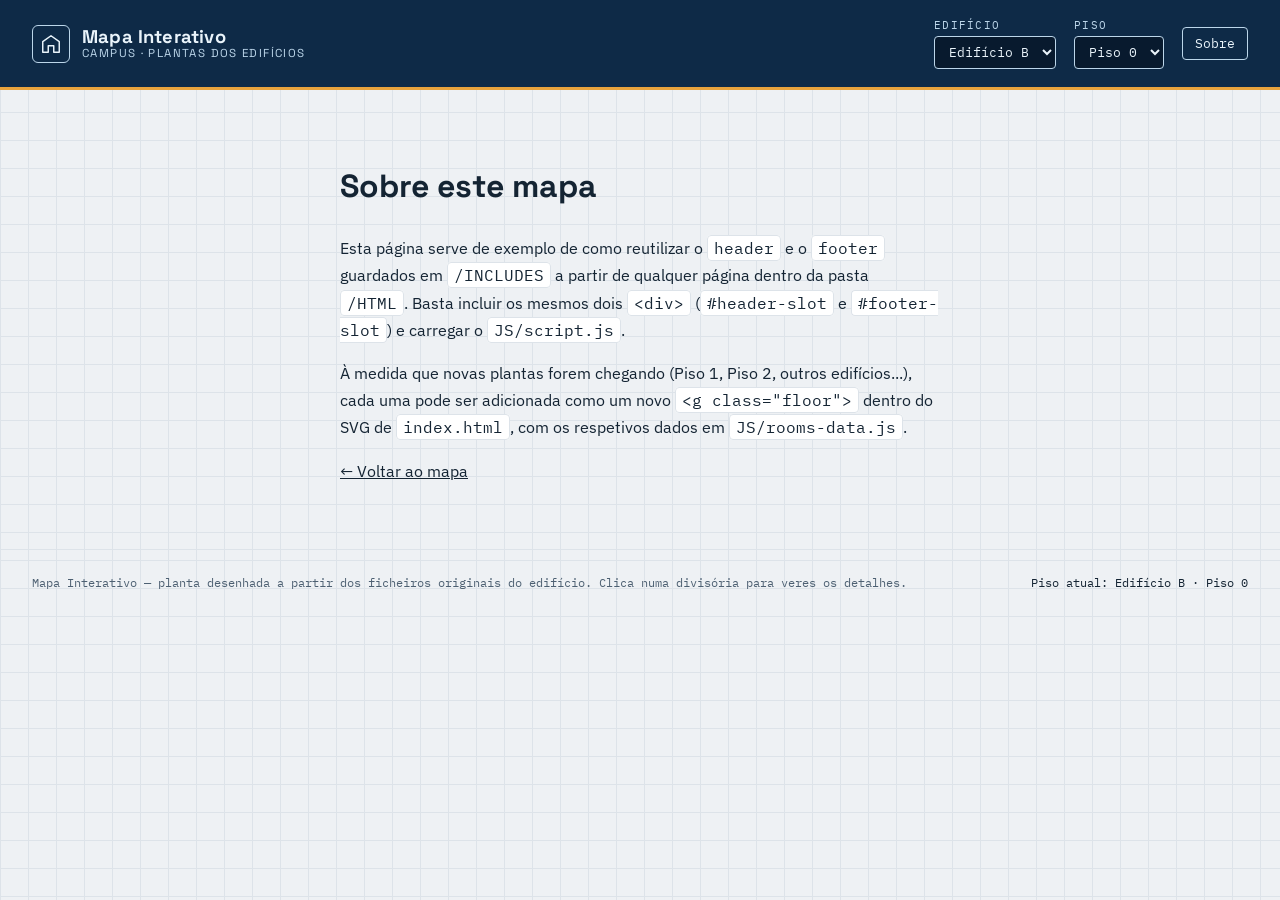
==== HTML/sobre.html @ 1723b6d4 "Começo." ====
<!DOCTYPE html>
<html lang="pt-PT">
<head>
<meta charset="UTF-8">
<meta name="viewport" content="width=device-width, initial-scale=1.0">
<title>Sobre — Mapa Interativo</title>
<link rel="preconnect" href="https://fonts.googleapis.com">
<link href="https://fonts.googleapis.com/css2?family=Space+Grotesk:wght@500;600;700&family=IBM+Plex+Sans:wght@400;500;600&family=IBM+Plex+Mono:wght@400;500&display=swap" rel="stylesheet">
<link rel="stylesheet" href="../CSS/style.css">
<style>
  .about { max-width: 640px; margin: 48px auto; padding: 0 20px; font-family: var(--font-body); line-height: 1.7; }
  .about h1 { font-family: var(--font-display); }
  .about code { font-family: var(--font-mono); background: #fff; padding: 2px 6px; border-radius: 4px; border: 1px solid var(--paper-line); }
</style>
</head>
<body>

<div id="header-slot"></div>

<main class="about">
  <h1>Sobre este mapa</h1>
  <p>Esta página serve de exemplo de como reutilizar o <code>header</code> e o
  <code>footer</code> guardados em <code>/INCLUDES</code> a partir de qualquer
  página dentro da pasta <code>/HTML</code>. Basta incluir os mesmos dois
  <code>&lt;div&gt;</code> (<code>#header-slot</code> e <code>#footer-slot</code>)
  e carregar o <code>JS/script.js</code>.</p>
  <p>À medida que novas plantas forem chegando (Piso 1, Piso 2, outros
  edifícios...), cada uma pode ser adicionada como um novo <code>&lt;g
  class="floor"&gt;</code> dentro do SVG de <code>index.html</code>, com os
  respetivos dados em <code>JS/rooms-data.js</code>.</p>
  <p><a href="../index.html">← Voltar ao mapa</a></p>
</main>

<div id="footer-slot"></div>

<script src="../JS/rooms-data.js"></script>
<script>
  // Nesta página os slots de include usam caminhos relativos a partir de /HTML
  document.addEventListener("DOMContentLoaded", async () => {
    const load = async (sel, path) => {
      const el = document.querySelector(sel);
      const res = await fetch(path);
      el.innerHTML = await res.text();
    };
    try {
      await load("#header-slot", "../INCLUDES/header.html");
      await load("#footer-slot", "../INCLUDES/footer.html");
    } catch (e) {
      console.warn("Corre num servidor local para os includes funcionarem.", e);
    }
  });
</script>
</body>
</html>
---- CSS/style.css ----
/* =================================================================
   Mapa Interativo — folha de estilos principal
   Direção visual: "planta técnica" (blueprint) — a app parece uma
   prancheta de arquitetura: fundo claro de papel milimétrico fora
   do desenho, e a planta em si em tom de cianótipo (azul profundo)
   com traços finos, como um desenho técnico real.
   ================================================================= */

:root {
  /* --- cor --- */
  --paper: #eef1f4;
  --paper-line: #dde3e9;
  --ink: #142433;
  --ink-soft: #4d6072;
  --blueprint: #0e2a47;
  --blueprint-deep: #081a2e;
  --line: #bcd6ea;
  --line-strong: #eaf4fb;
  --accent: #e8a33d;
  --accent-ink: #4a2f08;

  --room-gabinete: #6fb1e0;
  --room-circulacao: #8fa6b8;
  --room-apoio: #d7a86e;
  --room-reuniao: #7dc9a8;
  --room-aula: #c98fd0;

  /* --- tipografia --- */
  --font-display: "Space Grotesk", "IBM Plex Sans", sans-serif;
  --font-body: "IBM Plex Sans", system-ui, sans-serif;
  --font-mono: "IBM Plex Mono", ui-monospace, monospace;

  --radius: 6px;
}

* { box-sizing: border-box; }

html, body {
  margin: 0;
  padding: 0;
  background: var(--paper);
  color: var(--ink);
  font-family: var(--font-body);
}

body {
  background-image:
    linear-gradient(var(--paper-line) 1px, transparent 1px),
    linear-gradient(90deg, var(--paper-line) 1px, transparent 1px);
  background-size: 28px 28px;
  min-height: 100vh;
  display: flex;
  flex-direction: column;
}

a { color: inherit; }

/* -------------------------------------------------------------- */
/* Header                                                          */
/* -------------------------------------------------------------- */
.site-header {
  display: flex;
  align-items: center;
  justify-content: space-between;
  gap: 24px;
  flex-wrap: wrap;
  padding: 18px 32px;
  background: var(--blueprint);
  color: var(--line-strong);
  border-bottom: 3px solid var(--accent);
}

.site-header__brand {
  display: flex;
  align-items: center;
  gap: 12px;
}

.site-header__mark {
  display: grid;
  place-items: center;
  width: 38px;
  height: 38px;
  border: 1.5px solid var(--line);
  border-radius: var(--radius);
  color: var(--line-strong);
}

.site-header__title {
  display: flex;
  flex-direction: column;
  line-height: 1.15;
  font-family: var(--font-display);
}

.site-header__title strong {
  font-size: 1.15rem;
  letter-spacing: 0.01em;
}

.site-header__title span {
  font-size: 0.72rem;
  text-transform: uppercase;
  letter-spacing: 0.12em;
  color: var(--line);
}

.site-header__nav {
  display: flex;
  align-items: flex-end;
  gap: 18px;
  flex-wrap: wrap;
}

.field {
  display: flex;
  flex-direction: column;
  gap: 4px;
  font-family: var(--font-mono);
}

.field__label {
  font-size: 0.66rem;
  text-transform: uppercase;
  letter-spacing: 0.12em;
  color: var(--line);
}

.field__control {
  background: var(--blueprint-deep);
  color: var(--line-strong);
  border: 1px solid var(--line);
  border-radius: 4px;
  padding: 6px 10px;
  font-family: var(--font-mono);
  font-size: 0.82rem;
}

.site-header__link {
  align-self: center;
  text-decoration: none;
  font-family: var(--font-mono);
  font-size: 0.8rem;
  border: 1px solid var(--line);
  padding: 7px 12px;
  border-radius: 4px;
  color: var(--line-strong);
  transition: background 0.15s ease, color 0.15s ease;
}

.site-header__link:hover {
  background: var(--accent);
  border-color: var(--accent);
  color: var(--accent-ink);
}

/* -------------------------------------------------------------- */
/* Layout principal                                                 */
/* -------------------------------------------------------------- */
.app {
  flex: 1;
  display: grid;
  grid-template-columns: minmax(0, 1fr) 340px;
  gap: 0;
  align-items: stretch;
}

.map-panel {
  position: relative;
  padding: 28px 32px 12px;
  min-width: 0;
}

.map-panel__heading {
  display: flex;
  align-items: baseline;
  justify-content: space-between;
  margin-bottom: 14px;
  flex-wrap: wrap;
  gap: 8px;
}

.map-panel__heading h1 {
  font-family: var(--font-display);
  font-size: 1.4rem;
  margin: 0;
}

.map-panel__hint {
  font-family: var(--font-mono);
  font-size: 0.76rem;
  color: var(--ink-soft);
}

.map-frame {
  background: var(--blueprint);
  border-radius: 10px;
  box-shadow: 0 18px 40px -22px rgba(8, 26, 46, 0.55);
  padding: 18px;
  border: 1px solid #0a2036;
}

.map-frame svg {
  width: 100%;
  height: auto;
  display: block;
}

/* --- salas dentro do SVG --- */
.room {
  cursor: pointer;
  fill-opacity: 0.16;
  stroke: none;
  transition: fill-opacity 0.15s ease;
}

.room:hover { fill-opacity: 0.38; }

.room.is-selected {
  fill-opacity: 0.5;
  stroke: var(--accent);
  stroke-width: 2.4;
  stroke-dasharray: 6 4;
  animation: march 12s linear infinite;
}

@keyframes march {
  to { stroke-dashoffset: -240; }
}

.room--gabinete   { fill: var(--room-gabinete); }
.room--circulacao { fill: var(--room-circulacao); }
.room--apoio      { fill: var(--room-apoio); }
.room--reuniao    { fill: var(--room-reuniao); }
.room--aula       { fill: var(--room-aula); }

.walls {
  fill: none;
  stroke: var(--line-strong);
  stroke-width: 2.2;
  stroke-linejoin: round;
}

.deco {
  fill: none;
  stroke: var(--line);
  stroke-width: 1.2;
}

.deco-fill { fill: var(--blueprint-deep); }

.room-label {
  font-family: var(--font-mono);
  font-size: 9.5px;
  fill: var(--line-strong);
  pointer-events: none;
  opacity: 0.85;
  text-anchor: middle;
}

/* legenda */
.legend {
  display: flex;
  flex-wrap: wrap;
  gap: 14px;
  margin-top: 14px;
  font-family: var(--font-mono);
  font-size: 0.72rem;
  color: var(--ink-soft);
}

.legend__item { display: flex; align-items: center; gap: 6px; }

.legend__swatch {
  width: 12px;
  height: 12px;
  border-radius: 3px;
  display: inline-block;
}

.legend__swatch--gabinete   { background: var(--room-gabinete); }
.legend__swatch--circulacao { background: var(--room-circulacao); }
.legend__swatch--apoio      { background: var(--room-apoio); }
.legend__swatch--reuniao    { background: var(--room-reuniao); }
.legend__swatch--aula       { background: var(--room-aula); }

/* -------------------------------------------------------------- */
/* Painel de detalhes                                               */
/* -------------------------------------------------------------- */
.detail-panel {
  border-left: 1px solid var(--paper-line);
  padding: 28px 24px;
  display: flex;
  flex-direction: column;
  gap: 18px;
  background: #fff;
}

.detail-panel__empty {
  margin: auto 0;
  text-align: center;
  color: var(--ink-soft);
  font-family: var(--font-mono);
  font-size: 0.84rem;
  line-height: 1.6;
}

.detail-panel__empty svg {
  display: block;
  margin: 0 auto 12px;
  opacity: 0.5;
}

.detail-card { display: none; flex-direction: column; gap: 16px; }
.detail-card.is-active { display: flex; }

.detail-card__image {
  width: 100%;
  aspect-ratio: 4 / 3;
  border-radius: var(--radius);
  display: grid;
  place-items: center;
  font-family: var(--font-display);
  font-size: 2.6rem;
  color: #fff;
  letter-spacing: 0.02em;
  position: relative;
  overflow: hidden;
}

.detail-card__image span {
  position: relative;
  z-index: 1;
}

.detail-card__image::after {
  content: "";
  position: absolute;
  inset: 0;
  background-image: linear-gradient(rgba(255,255,255,0.16) 1px, transparent 1px),
                     linear-gradient(90deg, rgba(255,255,255,0.16) 1px, transparent 1px);
  background-size: 14px 14px;
}

.detail-card__id {
  font-family: var(--font-mono);
  font-size: 0.72rem;
  letter-spacing: 0.14em;
  text-transform: uppercase;
  color: var(--ink-soft);
}

.detail-card__name {
  font-family: var(--font-display);
  font-size: 1.35rem;
  margin: 2px 0 0;
}

.detail-card__meta {
  display: grid;
  grid-template-columns: 1fr 1fr;
  gap: 12px;
}

.detail-card__stat {
  border: 1px solid var(--paper-line);
  border-radius: var(--radius);
  padding: 10px 12px;
}

.detail-card__stat dt {
  font-family: var(--font-mono);
  font-size: 0.65rem;
  text-transform: uppercase;
  letter-spacing: 0.1em;
  color: var(--ink-soft);
  margin: 0 0 4px;
}

.detail-card__stat dd {
  margin: 0;
  font-size: 0.95rem;
  font-weight: 600;
}

.detail-card__close {
  align-self: flex-start;
  background: none;
  border: 1px solid var(--paper-line);
  border-radius: 999px;
  padding: 6px 14px;
  font-family: var(--font-mono);
  font-size: 0.72rem;
  cursor: pointer;
  color: var(--ink-soft);
}

.detail-card__close:hover { border-color: var(--ink-soft); color: var(--ink); }

/* -------------------------------------------------------------- */
/* Footer                                                           */
/* -------------------------------------------------------------- */
.site-footer {
  padding: 14px 32px 20px;
  font-family: var(--font-mono);
  font-size: 0.72rem;
  color: var(--ink-soft);
  display: flex;
  justify-content: space-between;
  gap: 12px;
  flex-wrap: wrap;
  border-top: 1px solid var(--paper-line);
}

.site-footer__meta { color: var(--ink); }

/* -------------------------------------------------------------- */
/* Responsivo                                                       */
/* -------------------------------------------------------------- */
@media (max-width: 900px) {
  .app { grid-template-columns: 1fr; }

  .detail-panel {
    border-left: none;
    border-top: 1px solid var(--paper-line);
  }

  .site-header__nav { width: 100%; justify-content: space-between; }
}

@media (max-width: 560px) {
  .site-header { padding: 14px 18px; }
  .map-panel { padding: 20px 16px 8px; }
  .detail-panel { padding: 20px 16px; }
}

@media (prefers-reduced-motion: reduce) {
  .room.is-selected { animation: none; }
}
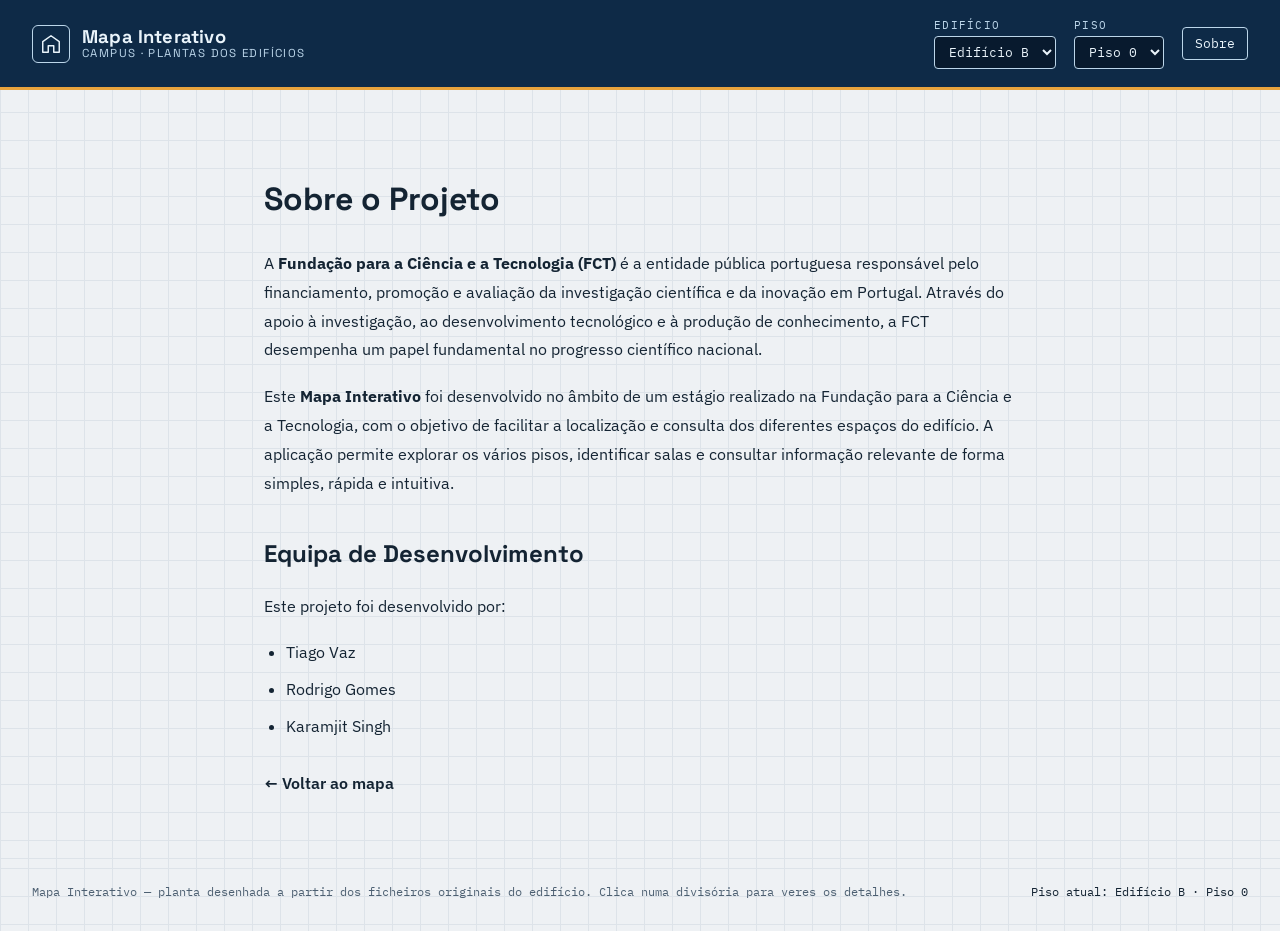
==== commit c122c470: "correcao do sobre e das pastas" ====
--- a/HTML/sobre.html
+++ b/HTML/sobre.html
@@ -1,54 +1,119 @@
 <!DOCTYPE html>
 <html lang="pt-PT">
+
 <head>
-<meta charset="UTF-8">
-<meta name="viewport" content="width=device-width, initial-scale=1.0">
-<title>Sobre — Mapa Interativo</title>
-<link rel="preconnect" href="https://fonts.googleapis.com">
-<link href="https://fonts.googleapis.com/css2?family=Space+Grotesk:wght@500;600;700&family=IBM+Plex+Sans:wght@400;500;600&family=IBM+Plex+Mono:wght@400;500&display=swap" rel="stylesheet">
-<link rel="stylesheet" href="../CSS/style.css">
-<style>
-  .about { max-width: 640px; margin: 48px auto; padding: 0 20px; font-family: var(--font-body); line-height: 1.7; }
-  .about h1 { font-family: var(--font-display); }
-  .about code { font-family: var(--font-mono); background: #fff; padding: 2px 6px; border-radius: 4px; border: 1px solid var(--paper-line); }
-</style>
+  <meta charset="UTF-8">
+  <meta name="viewport" content="width=device-width, initial-scale=1.0">
+  <title>Sobre — Mapa Interativo</title>
+
+  <link rel="preconnect" href="https://fonts.googleapis.com">
+  <link href="https://fonts.googleapis.com/css2?family=Space+Grotesk:wght@500;600;700&family=IBM+Plex+Sans:wght@400;500;600&family=IBM+Plex+Mono:wght@400;500&display=swap" rel="stylesheet">
+
+  <link rel="stylesheet" href="../public/assets/CSS/style.css">
+
+  <style>
+    .about{
+      max-width:800px;
+      margin:60px auto;
+      padding:0 24px;
+      font-family:var(--font-body);
+      line-height:1.8;
+    }
+
+    .about h1{
+      font-family:var(--font-display);
+      margin-bottom:20px;
+    }
+
+    .about h2{
+      margin-top:35px;
+      margin-bottom:12px;
+      font-family:var(--font-display);
+    }
+
+    .about p{
+      margin-bottom:18px;
+    }
+
+    .about ul{
+      margin:0;
+      padding-left:22px;
+    }
+
+    .about li{
+      margin-bottom:8px;
+    }
+
+    .back-link{
+      display:inline-block;
+      margin-top:20px;
+      text-decoration:none;
+      font-weight:600;
+    }
+  </style>
+
 </head>
+
 <body>
 
 <div id="header-slot"></div>
 
 <main class="about">
-  <h1>Sobre este mapa</h1>
-  <p>Esta página serve de exemplo de como reutilizar o <code>header</code> e o
-  <code>footer</code> guardados em <code>/INCLUDES</code> a partir de qualquer
-  página dentro da pasta <code>/HTML</code>. Basta incluir os mesmos dois
-  <code>&lt;div&gt;</code> (<code>#header-slot</code> e <code>#footer-slot</code>)
-  e carregar o <code>JS/script.js</code>.</p>
-  <p>À medida que novas plantas forem chegando (Piso 1, Piso 2, outros
-  edifícios...), cada uma pode ser adicionada como um novo <code>&lt;g
-  class="floor"&gt;</code> dentro do SVG de <code>index.html</code>, com os
-  respetivos dados em <code>JS/rooms-data.js</code>.</p>
-  <p><a href="../index.html">← Voltar ao mapa</a></p>
+
+<h1>Sobre o Projeto</h1>
+
+<p>
+A <strong>Fundação para a Ciência e a Tecnologia (FCT)</strong> é a entidade pública portuguesa responsável pelo financiamento, promoção e avaliação da investigação científica e da inovação em Portugal. Através do apoio à investigação, ao desenvolvimento tecnológico e à produção de conhecimento, a FCT desempenha um papel fundamental no progresso científico nacional.
+</p>
+
+<p>
+Este <strong>Mapa Interativo</strong> foi desenvolvido no âmbito de um estágio realizado na Fundação para a Ciência e a Tecnologia, com o objetivo de facilitar a localização e consulta dos diferentes espaços do edifício. A aplicação permite explorar os vários pisos, identificar salas e consultar informação relevante de forma simples, rápida e intuitiva.
+</p>
+
+<h2>Equipa de Desenvolvimento</h2>
+
+<p>
+Este projeto foi desenvolvido por:
+</p>
+
+<ul>
+  <li>Tiago Vaz</li>
+  <li>Rodrigo Gomes</li>
+  <li>Karamjit Singh</li>
+</ul>
+
+<a class="back-link" href="../index.html">← Voltar ao mapa</a>
+
 </main>
 
 <div id="footer-slot"></div>
 
-<script src="../JS/rooms-data.js"></script>
 <script>
-  // Nesta página os slots de include usam caminhos relativos a partir de /HTML
-  document.addEventListener("DOMContentLoaded", async () => {
-    const load = async (sel, path) => {
-      const el = document.querySelector(sel);
-      const res = await fetch(path);
-      el.innerHTML = await res.text();
-    };
-    try {
-      await load("#header-slot", "../INCLUDES/header.html");
-      await load("#footer-slot", "../INCLUDES/footer.html");
-    } catch (e) {
-      console.warn("Corre num servidor local para os includes funcionarem.", e);
+document.addEventListener("DOMContentLoaded", async () => {
+
+  async function load(selector, path){
+    const element = document.querySelector(selector);
+
+    try{
+      const response = await fetch(path);
+
+      if(!response.ok){
+        throw new Error(response.status);
+      }
+
+      element.innerHTML = await response.text();
+
+    }catch(err){
+      console.error("Erro ao carregar:", path, err);
     }
-  });
+  }
+
+  await load("#header-slot","../public/INCLUDES/header.html");
+  await load("#footer-slot","../public/INCLUDES/footer.html");
+
+});
 </script>
+
 </body>
-</html>
+
+</html>
--- a/public/assets/CSS/style.css
+++ b/public/assets/CSS/style.css
@@ -0,0 +1,487 @@
+/* =================================================================
+   Mapa Interativo — folha de estilos principal
+   Direção visual: "planta técnica" (blueprint) — a app parece uma
+   prancheta de arquitetura: fundo claro de papel milimétrico fora
+   do desenho, e a planta em si em tom de cianótipo (azul profundo)
+   com traços finos, como um desenho técnico real.
+   ================================================================= */
+
+:root {
+  /* --- cor --- */
+  --paper: #eef1f4;
+  --paper-line: #dde3e9;
+  --ink: #142433;
+  --ink-soft: #4d6072;
+  --blueprint: #0e2a47;
+  --blueprint-deep: #081a2e;
+  --line: #bcd6ea;
+  --line-strong: #eaf4fb;
+  --accent: #e8a33d;
+  --accent-ink: #4a2f08;
+
+  --room-gabinete: #6fb1e0;
+  --room-circulacao: #8fa6b8;
+  --room-apoio: #d7a86e;
+  --room-reuniao: #7dc9a8;
+  --room-aula: #c98fd0;
+
+  /* --- tipografia --- */
+  --font-display: "Space Grotesk", "IBM Plex Sans", sans-serif;
+  --font-body: "IBM Plex Sans", system-ui, sans-serif;
+  --font-mono: "IBM Plex Mono", ui-monospace, monospace;
+
+  --radius: 6px;
+}
+
+* { box-sizing: border-box; }
+
+html, body {
+  margin: 0;
+  padding: 0;
+  background: var(--paper);
+  color: var(--ink);
+  font-family: var(--font-body);
+}
+
+body {
+  background-image:
+    linear-gradient(var(--paper-line) 1px, transparent 1px),
+    linear-gradient(90deg, var(--paper-line) 1px, transparent 1px);
+  background-size: 28px 28px;
+  min-height: 100vh;
+  display: flex;
+  flex-direction: column;
+}
+
+a { color: inherit; }
+
+/* -------------------------------------------------------------- */
+/* Header                                                          */
+/* -------------------------------------------------------------- */
+.site-header {
+  display: flex;
+  align-items: center;
+  justify-content: space-between;
+  gap: 24px;
+  flex-wrap: wrap;
+  padding: 18px 32px;
+  background: var(--blueprint);
+  color: var(--line-strong);
+  border-bottom: 3px solid var(--accent);
+}
+
+.site-header__brand {
+  display: flex;
+  align-items: center;
+  gap: 12px;
+}
+
+.site-header__mark {
+  display: grid;
+  place-items: center;
+  width: 38px;
+  height: 38px;
+  border: 1.5px solid var(--line);
+  border-radius: var(--radius);
+  color: var(--line-strong);
+}
+
+.site-header__title {
+  display: flex;
+  flex-direction: column;
+  line-height: 1.15;
+  font-family: var(--font-display);
+}
+
+.site-header__title strong {
+  font-size: 1.15rem;
+  letter-spacing: 0.01em;
+}
+
+.site-header__title span {
+  font-size: 0.72rem;
+  text-transform: uppercase;
+  letter-spacing: 0.12em;
+  color: var(--line);
+}
+
+.site-header__nav {
+  display: flex;
+  align-items: flex-end;
+  gap: 18px;
+  flex-wrap: wrap;
+}
+
+.field {
+  display: flex;
+  flex-direction: column;
+  gap: 4px;
+  font-family: var(--font-mono);
+}
+
+.field__label {
+  font-size: 0.66rem;
+  text-transform: uppercase;
+  letter-spacing: 0.12em;
+  color: var(--line);
+}
+
+.field__control {
+  background: var(--blueprint-deep);
+  color: var(--line-strong);
+  border: 1px solid var(--line);
+  border-radius: 4px;
+  padding: 6px 10px;
+  font-family: var(--font-mono);
+  font-size: 0.82rem;
+}
+
+.site-header__link {
+  align-self: center;
+  text-decoration: none;
+  font-family: var(--font-mono);
+  font-size: 0.8rem;
+  border: 1px solid var(--line);
+  padding: 7px 12px;
+  border-radius: 4px;
+  color: var(--line-strong);
+  transition: background 0.15s ease, color 0.15s ease;
+}
+
+.site-header__link:hover {
+  background: var(--accent);
+  border-color: var(--accent);
+  color: var(--accent-ink);
+}
+
+/* -------------------------------------------------------------- */
+/* Layout principal                                                 */
+/* -------------------------------------------------------------- */
+.app {
+  flex: 1;
+  display: grid;
+  grid-template-columns: minmax(0, 1fr) 340px;
+  gap: 0;
+  align-items: stretch;
+}
+
+.map-panel {
+  position: relative;
+  padding: 28px 32px 12px;
+  min-width: 0;
+}
+
+.map-panel__heading {
+  display: flex;
+  align-items: baseline;
+  justify-content: space-between;
+  margin-bottom: 14px;
+  flex-wrap: wrap;
+  gap: 8px;
+}
+
+.map-panel__heading h1 {
+  font-family: var(--font-display);
+  font-size: 1.4rem;
+  margin: 0;
+}
+
+.map-panel__hint {
+  font-family: var(--font-mono);
+  font-size: 0.76rem;
+  color: var(--ink-soft);
+} 
+
+.map-frame {
+  background: #ffffff;
+  border-radius: 10px;
+  box-shadow: 0 12px 28px -20px rgba(20, 36, 51, 0.25);
+  padding: 24px;
+  border: 1px solid var(--paper-line);
+  width: 100%;
+  display: block;
+}
+
+.map-frame svg, #svg-container svg {
+  width: 100% !important;
+  height: auto !important;
+  max-height: none !important; /* Remove a limitação que encolhia o mapa */
+  display: block;
+}
+
+/* --- salas dentro do SVG --- */
+.room {
+  cursor: pointer;
+  fill-opacity: 0.14;
+  stroke: none;
+  transition: fill-opacity 0.15s ease;
+}
+
+.room:hover { fill-opacity: 0.34; }
+
+.room.is-selected {
+  fill-opacity: 0.45;
+  stroke: var(--accent);
+  stroke-width: 2.4;
+  stroke-dasharray: 6 4;
+  animation: march 12s linear infinite;
+}
+
+@keyframes march {
+  to { stroke-dashoffset: -240; }
+}
+
+.room--gabinete   { fill: var(--room-gabinete); }
+.room--circulacao { fill: var(--room-circulacao); }
+.room--apoio      { fill: var(--room-apoio); }
+.room--reuniao    { fill: var(--room-reuniao); }
+.room--aula       { fill: var(--room-aula); }
+
+.walls {
+  fill: none;
+  stroke: var(--ink);
+  stroke-width: 1.8;
+  stroke-linejoin: round;
+}
+
+.walls--exterior {
+  stroke: var(--ink-soft);
+  stroke-width: 1.2;
+  stroke-dasharray: 3 3;
+}
+
+.deco {
+  fill: none;
+  stroke: var(--ink-soft);
+  stroke-width: 1;
+}
+
+.deco-fill { fill: #eef1f4; }
+
+.room-label {
+  font-family: var(--font-mono);
+  font-size: 9.5px;
+  fill: var(--ink);
+  pointer-events: none;
+  opacity: 0.8;
+  text-anchor: middle;
+}
+
+.floor-group {
+  display: none !important;
+}
+
+.floor-group.is-active {
+  display: block !important;
+}
+
+/* legenda */
+.legend {
+  display: flex;
+  flex-wrap: wrap;
+  gap: 14px;
+  margin-top: 14px;
+  font-family: var(--font-mono);
+  font-size: 0.72rem;
+  color: var(--ink-soft);
+}
+
+.legend__item { display: flex; align-items: center; gap: 6px; }
+
+.legend__swatch {
+  width: 12px;
+  height: 12px;
+  border-radius: 3px;
+  display: inline-block;
+}
+
+.legend__swatch--gabinete   { background: var(--room-gabinete); }
+.legend__swatch--circulacao { background: var(--room-circulacao); }
+.legend__swatch--apoio      { background: var(--room-apoio); }
+.legend__swatch--reuniao    { background: var(--room-reuniao); }
+.legend__swatch--aula       { background: var(--room-aula); }
+
+/* -------------------------------------------------------------- */
+/* Painel de detalhes                                               */
+/* -------------------------------------------------------------- */
+.detail-panel {
+  border-left: 1px solid var(--paper-line);
+  padding: 28px 24px;
+  display: flex;
+  flex-direction: column;
+  gap: 18px;
+  background: #fff;
+}
+
+.detail-panel__empty {
+  margin: auto 0;
+  text-align: center;
+  color: var(--ink-soft);
+  font-family: var(--font-mono);
+  font-size: 0.84rem;
+  line-height: 1.6;
+}
+
+.detail-panel__empty svg {
+  display: block;
+  margin: 0 auto 12px;
+  opacity: 0.5;
+}
+
+.detail-card { display: none; flex-direction: column; gap: 16px; }
+.detail-card.is-active { display: flex; }
+
+.detail-card__image {
+  width: 100%;
+  aspect-ratio: 4 / 3;
+  border-radius: var(--radius);
+  display: grid;
+  place-items: center;
+  font-family: var(--font-display);
+  font-size: 2.6rem;
+  color: #fff;
+  letter-spacing: 0.02em;
+  position: relative;
+  overflow: hidden;
+}
+
+.detail-card__image span {
+  position: relative;
+  z-index: 1;
+}
+
+.detail-card__image::after {
+  content: "";
+  position: absolute;
+  inset: 0;
+  background-image: linear-gradient(rgba(255,255,255,0.16) 1px, transparent 1px),
+                     linear-gradient(90deg, rgba(255,255,255,0.16) 1px, transparent 1px);
+  background-size: 14px 14px;
+}
+
+.detail-card__id {
+  font-family: var(--font-mono);
+  font-size: 0.72rem;
+  letter-spacing: 0.14em;
+  text-transform: uppercase;
+  color: var(--ink-soft);
+}
+
+.detail-card__name {
+  font-family: var(--font-display);
+  font-size: 1.35rem;
+  margin: 2px 0 0;
+}
+
+.detail-card__meta {
+  display: grid;
+  grid-template-columns: 1fr 1fr;
+  gap: 12px;
+}
+
+.detail-card__stat {
+  border: 1px solid var(--paper-line);
+  border-radius: var(--radius);
+  padding: 10px 12px;
+}
+
+.detail-card__stat dt {
+  font-family: var(--font-mono);
+  font-size: 0.65rem;
+  text-transform: uppercase;
+  letter-spacing: 0.1em;
+  color: var(--ink-soft);
+  margin: 0 0 4px;
+}
+
+.detail-card__stat dd {
+  margin: 0;
+  font-size: 0.95rem;
+  font-weight: 600;
+}
+
+.detail-card__close {
+  align-self: flex-start;
+  background: none;
+  border: 1px solid var(--paper-line);
+  border-radius: 999px;
+  padding: 6px 14px;
+  font-family: var(--font-mono);
+  font-size: 0.72rem;
+  cursor: pointer;
+  color: var(--ink-soft);
+}
+
+.detail-card__close:hover { border-color: var(--ink-soft); color: var(--ink); }
+
+/* -------------------------------------------------------------- */
+/* Footer                                                           */
+/* -------------------------------------------------------------- */
+.site-footer {
+  padding: 14px 32px 20px;
+  font-family: var(--font-mono);
+  font-size: 0.72rem;
+  color: var(--ink-soft);
+  display: flex;
+  justify-content: space-between;
+  gap: 12px;
+  flex-wrap: wrap;
+  border-top: 1px solid var(--paper-line);
+}
+
+.site-footer__meta { color: var(--ink); }
+
+/* -------------------------------------------------------------- */
+/* Responsivo                                                       */
+/* -------------------------------------------------------------- */
+@media (max-width: 900px) {
+  .app { grid-template-columns: 1fr; }
+
+  .detail-panel {
+    border-left: none;
+    border-top: 1px solid var(--paper-line);
+  }
+
+  .site-header__nav { width: 100%; justify-content: space-between; }
+}
+
+@media (max-width: 560px) {
+  .site-header { padding: 14px 18px; }
+  .map-panel { padding: 20px 16px 8px; }
+  .detail-panel { padding: 20px 16px; }
+}
+
+@media (prefers-reduced-motion: reduce) {
+  .room.is-selected { animation: none; }
+}
+
+.room--estudio { fill: var(--accent); }
+
+.room {
+  cursor: pointer;
+  fill-opacity: 0.35;
+  stroke: rgba(20, 36, 51, 0.2);
+  stroke-width: 10px; /* Compatível com a escala x10 da transformação */
+  transition: fill-opacity 0.2s ease;
+}
+
+.room:hover {
+  fill-opacity: 0.6;
+}
+
+.room.is-selected {
+  fill-opacity: 0.65;
+  stroke: var(--accent);
+  stroke-width: 25px;
+}
+
+.map-container{
+    width:100%;
+    height:calc(100vh - 80px);
+}
+
+#mapa-svg{
+    width:100%;
+    height:100%;
+    border:none;
+}
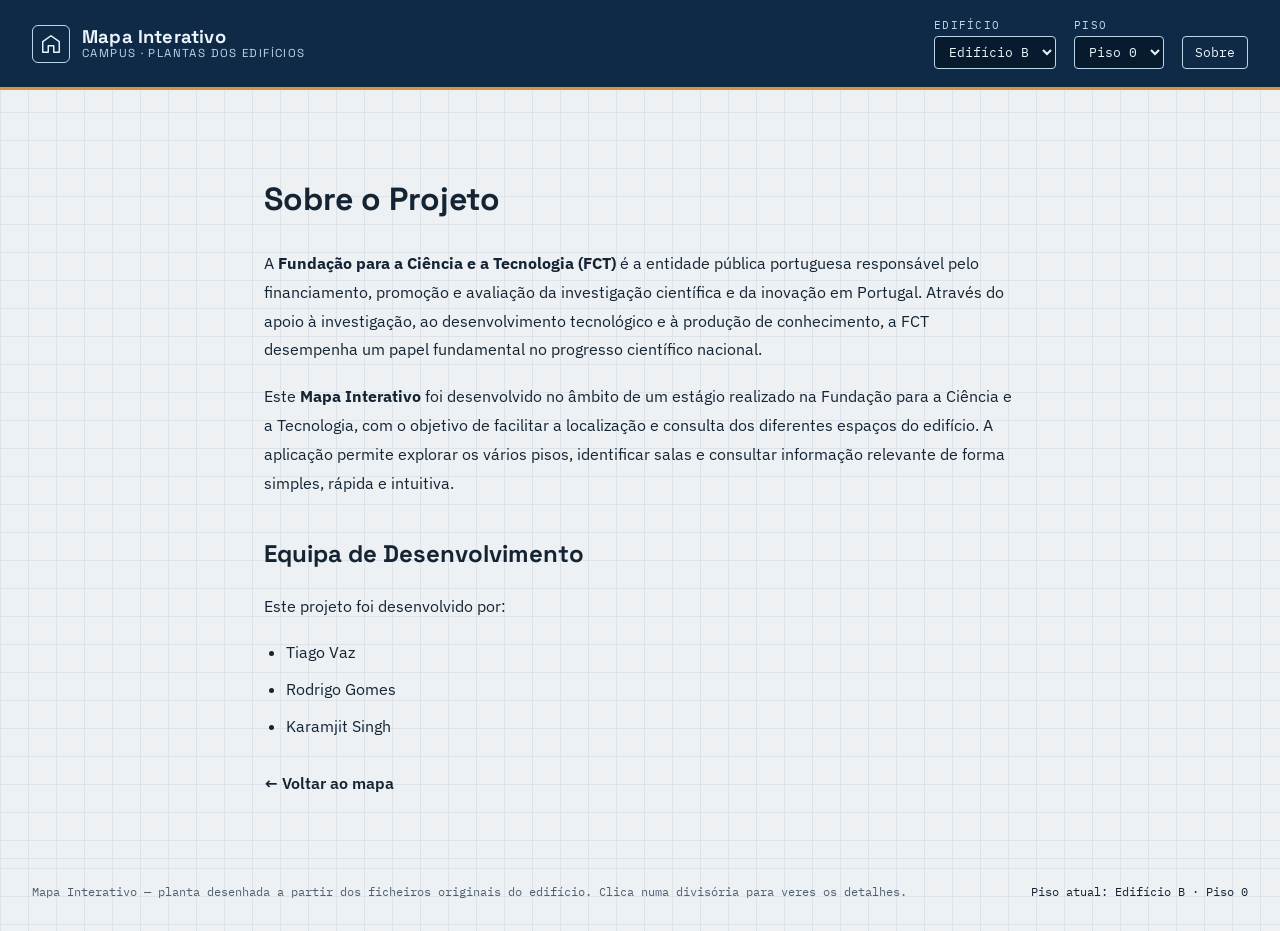
==== commit ac5a6a48: "." ====
--- a/HTML/sobre.html
+++ b/HTML/sobre.html
@@ -82,7 +82,7 @@
   <li>Karamjit Singh</li>
 </ul>
 
-<a class="back-link" href="../index.html">← Voltar ao mapa</a>
+<a class="back-link" href="mapa.html">← Voltar ao mapa</a>
 
 </main>
 
--- a/public/assets/CSS/style.css
+++ b/public/assets/CSS/style.css
@@ -7,7 +7,7 @@
    ================================================================= */
 
 :root {
-  /* --- cor --- */
+  /* --- cor base blueprint / papel --- */
   --paper: #eef1f4;
   --paper-line: #dde3e9;
   --ink: #142433;
@@ -16,14 +16,26 @@
   --blueprint-deep: #081a2e;
   --line: #bcd6ea;
   --line-strong: #eaf4fb;
-  --accent: #e8a33d;
+  --accent: #d9933b;
   --accent-ink: #4a2f08;
 
-  --room-gabinete: #6fb1e0;
-  --room-circulacao: #8fa6b8;
-  --room-apoio: #d7a86e;
-  --room-reuniao: #7dc9a8;
-  --room-aula: #c98fd0;
+  /* --- CORES DOS COMPARTIMENTOS (PALETA PASTEL / SOFT) --- */
+  --room-rececao: #4a627a;         /* Receção — Azul Slate suave */
+  --room-copa: #e28575;            /* Copa / Refeitório — Coral pastel */
+  --room-trabalho: #63a4c8;        /* Salas de Trabalho — Azul suave */
+  --room-open-space: #d3be96;      /* Open Space — Bege / Areia */
+  --room-reuniao: #e5a752;        /* Salas de Reunião — Âmbar / Laranja macio */
+  --room-cabines: #d86969;        /* Cabines / Phone Booths — Terracota leve */
+  --room-estudio: #6dbf8b;         /* Estúdio — Verde Sálvia */
+  --room-quadro-eletrico: #e3c465; /* Quadro Elétrico / FV — Mostarda suave */
+  --room-wc: #889298;              /* WC — Cinza Azulado */
+  --room-arrumacoes: #9e7d6b;      /* Arrumações / Apoio — Castanho acinzentado */
+
+  /* Aliases para compatibilidade legada */
+  --room-gabinete: var(--room-trabalho);
+  --room-circulacao: #a0b2c1;
+  --room-convivio: #76c7c0;
+  --room-apoio: var(--room-arrumacoes);
 
   /* --- tipografia --- */
   --font-display: "Space Grotesk", "IBM Plex Sans", sans-serif;
@@ -56,7 +68,7 @@
 a { color: inherit; }
 
 /* -------------------------------------------------------------- */
-/* Header                                                          */
+/* Header                                                         */
 /* -------------------------------------------------------------- */
 .site-header {
   display: flex;
@@ -137,7 +149,7 @@
 }
 
 .site-header__link {
-  align-self: center;
+  align-self: flex-end; /* Alinha o botão pelo fundo, tal como as caixas dos selects */
   text-decoration: none;
   font-family: var(--font-mono);
   font-size: 0.8rem;
@@ -155,7 +167,7 @@
 }
 
 /* -------------------------------------------------------------- */
-/* Layout principal                                                 */
+/* Layout principal                                               */
 /* -------------------------------------------------------------- */
 .app {
   flex: 1;
@@ -192,10 +204,21 @@
   color: var(--ink-soft);
 } 
 
+.map-container {
+  width: 100%;
+  height: calc(100vh - 180px);
+}
+
+#mapa-svg {
+  width: 100%;
+  height: 100%;
+  border: none;
+}
+
 .map-frame {
   background: #ffffff;
   border-radius: 10px;
-  box-shadow: 0 12px 28px -20px rgba(20, 36, 51, 0.25);
+  box-shadow: 0 12px 28px -20px rgba(20, 36, 51, 0.18);
   padding: 24px;
   border: 1px solid var(--paper-line);
   width: 100%;
@@ -205,37 +228,53 @@
 .map-frame svg, #svg-container svg {
   width: 100% !important;
   height: auto !important;
-  max-height: none !important; /* Remove a limitação que encolhia o mapa */
+  max-height: none !important;
   display: block;
 }
 
-/* --- salas dentro do SVG --- */
+/* -------------------------------------------------------------- */
+/* Salas dentro do SVG                                            */
+/* -------------------------------------------------------------- */
+svg .room,
 .room {
-  cursor: pointer;
-  fill-opacity: 0.14;
-  stroke: none;
-  transition: fill-opacity 0.15s ease;
-}
-
-.room:hover { fill-opacity: 0.34; }
-
+  cursor: pointer !important;
+  fill-opacity: 0.55 !important;
+  mix-blend-mode: normal !important;
+  stroke: none !important;
+  transition: fill-opacity 0.2s ease, filter 0.2s ease !important;
+}
+
+svg .room:hover,
+.room:hover {
+  fill-opacity: 0.8 !important;
+  filter: brightness(1.05) !important;
+}
+
+svg .room.is-selected,
 .room.is-selected {
-  fill-opacity: 0.45;
-  stroke: var(--accent);
-  stroke-width: 2.4;
-  stroke-dasharray: 6 4;
+  fill-opacity: 0.85 !important;
+  mix-blend-mode: normal !important;
+  stroke: var(--accent) !important;
+  stroke-width: 20px !important;
+  stroke-dasharray: 60 40;
   animation: march 12s linear infinite;
 }
 
-@keyframes march {
-  to { stroke-dashoffset: -240; }
-}
-
-.room--gabinete   { fill: var(--room-gabinete); }
-.room--circulacao { fill: var(--room-circulacao); }
-.room--apoio      { fill: var(--room-apoio); }
-.room--reuniao    { fill: var(--room-reuniao); }
-.room--aula       { fill: var(--room-aula); }
+/* Atribuição de cores com seletor de alta especificidade */
+svg rect.room--rececao,          .room--rececao          { fill: var(--room-rececao) !important; }
+svg rect.room--copa,             .room--copa             { fill: var(--room-copa) !important; }
+svg rect.room--trabalho,         .room--trabalho         { fill: var(--room-trabalho) !important; }
+svg rect.room--gabinete,         .room--gabinete         { fill: var(--room-gabinete) !important; }
+svg rect.room--open-space,       .room--open-space       { fill: var(--room-open-space) !important; }
+svg rect.room--reuniao,          .room--reuniao          { fill: var(--room-reuniao) !important; }
+svg rect.room--cabines,          .room--cabines          { fill: var(--room-cabines) !important; }
+svg rect.room--estudio,          .room--estudio          { fill: var(--room-estudio) !important; }
+svg rect.room--quadro-eletrico,  .room--quadro-eletrico  { fill: var(--room-quadro-eletrico) !important; }
+svg rect.room--wc,               .room--wc               { fill: var(--room-wc) !important; }
+svg rect.room--arrumacoes,       .room--arrumacoes       { fill: var(--room-arrumacoes) !important; }
+svg rect.room--apoio,            .room--apoio            { fill: var(--room-apoio) !important; }
+svg rect.room--circulacao,       .room--circulacao       { fill: var(--room-circulacao) !important; }
+svg rect.room--convivio,         .room--convivio         { fill: var(--room-convivio) !important; }
 
 .walls {
   fill: none;
@@ -275,7 +314,7 @@
   display: block !important;
 }
 
-/* legenda */
+/* --- Legenda --- */
 .legend {
   display: flex;
   flex-wrap: wrap;
@@ -295,14 +334,23 @@
   display: inline-block;
 }
 
-.legend__swatch--gabinete   { background: var(--room-gabinete); }
-.legend__swatch--circulacao { background: var(--room-circulacao); }
-.legend__swatch--apoio      { background: var(--room-apoio); }
-.legend__swatch--reuniao    { background: var(--room-reuniao); }
-.legend__swatch--aula       { background: var(--room-aula); }
-
-/* -------------------------------------------------------------- */
-/* Painel de detalhes                                               */
+.legend__swatch--rececao          { background: var(--room-rececao); }
+.legend__swatch--copa             { background: var(--room-copa); }
+.legend__swatch--trabalho         { background: var(--room-trabalho); }
+.legend__swatch--gabinete         { background: var(--room-gabinete); }
+.legend__swatch--open-space       { background: var(--room-open-space); }
+.legend__swatch--reuniao          { background: var(--room-reuniao); }
+.legend__swatch--cabines          { background: var(--room-cabines); }
+.legend__swatch--estudio          { background: var(--room-estudio); }
+.legend__swatch--quadro-eletrico  { background: var(--room-quadro-eletrico); }
+.legend__swatch--wc               { background: var(--room-wc); }
+.legend__swatch--arrumacoes       { background: var(--room-arrumacoes); }
+.legend__swatch--apoio            { background: var(--room-apoio); }
+.legend__swatch--circulacao       { background: var(--room-circulacao); }
+.legend__swatch--convivio         { background: var(--room-convivio); }
+
+/* -------------------------------------------------------------- */
+/* Painel de detalhes                                             */
 /* -------------------------------------------------------------- */
 .detail-panel {
   border-left: 1px solid var(--paper-line);
@@ -355,7 +403,7 @@
   position: absolute;
   inset: 0;
   background-image: linear-gradient(rgba(255,255,255,0.16) 1px, transparent 1px),
-                     linear-gradient(90deg, rgba(255,255,255,0.16) 1px, transparent 1px);
+                    linear-gradient(90deg, rgba(255,255,255,0.16) 1px, transparent 1px);
   background-size: 14px 14px;
 }
 
@@ -400,22 +448,55 @@
   font-weight: 600;
 }
 
-.detail-card__close {
-  align-self: flex-start;
-  background: none;
+/* -------------------------------------------------------------- */
+/* Ações do Painel (Botões Lado a Lado Alinhados)                 */
+/* -------------------------------------------------------------- */
+.detail-card__actions {
+  display: grid;
+  grid-template-columns: 1fr 1fr;
+  gap: 10px;
+  width: 100%;
+  margin-top: 4px;
+}
+
+.detail-card__btn {
+  width: 100%;
+  display: inline-flex;
+  align-items: center;
+  justify-content: center;
+  padding: 10px 12px;
+  font-family: var(--font-mono);
+  font-size: 0.76rem;
+  font-weight: 500;
+  border-radius: var(--radius);
   border: 1px solid var(--paper-line);
-  border-radius: 999px;
-  padding: 6px 14px;
-  font-family: var(--font-mono);
-  font-size: 0.72rem;
+  background: transparent;
+  color: var(--ink-soft);
   cursor: pointer;
-  color: var(--ink-soft);
-}
-
-.detail-card__close:hover { border-color: var(--ink-soft); color: var(--ink); }
-
-/* -------------------------------------------------------------- */
-/* Footer                                                           */
+  transition: all 0.15s ease;
+  box-sizing: border-box;
+}
+
+.detail-card__btn:hover {
+  border-color: var(--ink-soft);
+  color: var(--ink);
+}
+
+/* Botão Principal (Reservar) */
+.detail-card__btn--primary {
+  background: var(--blueprint);
+  color: var(--line-strong);
+  border-color: var(--blueprint);
+}
+
+.detail-card__btn--primary:hover {
+  background: var(--blueprint-deep);
+  border-color: var(--blueprint-deep);
+  color: #ffffff;
+}
+
+/* -------------------------------------------------------------- */
+/* Footer                                                         */
 /* -------------------------------------------------------------- */
 .site-footer {
   padding: 14px 32px 20px;
@@ -432,7 +513,7 @@
 .site-footer__meta { color: var(--ink); }
 
 /* -------------------------------------------------------------- */
-/* Responsivo                                                       */
+/* Responsivo & Acessibilidade                                    */
 /* -------------------------------------------------------------- */
 @media (max-width: 900px) {
   .app { grid-template-columns: 1fr; }
@@ -453,35 +534,4 @@
 
 @media (prefers-reduced-motion: reduce) {
   .room.is-selected { animation: none; }
-}
-
-.room--estudio { fill: var(--accent); }
-
-.room {
-  cursor: pointer;
-  fill-opacity: 0.35;
-  stroke: rgba(20, 36, 51, 0.2);
-  stroke-width: 10px; /* Compatível com a escala x10 da transformação */
-  transition: fill-opacity 0.2s ease;
-}
-
-.room:hover {
-  fill-opacity: 0.6;
-}
-
-.room.is-selected {
-  fill-opacity: 0.65;
-  stroke: var(--accent);
-  stroke-width: 25px;
-}
-
-.map-container{
-    width:100%;
-    height:calc(100vh - 80px);
-}
-
-#mapa-svg{
-    width:100%;
-    height:100%;
-    border:none;
 }
